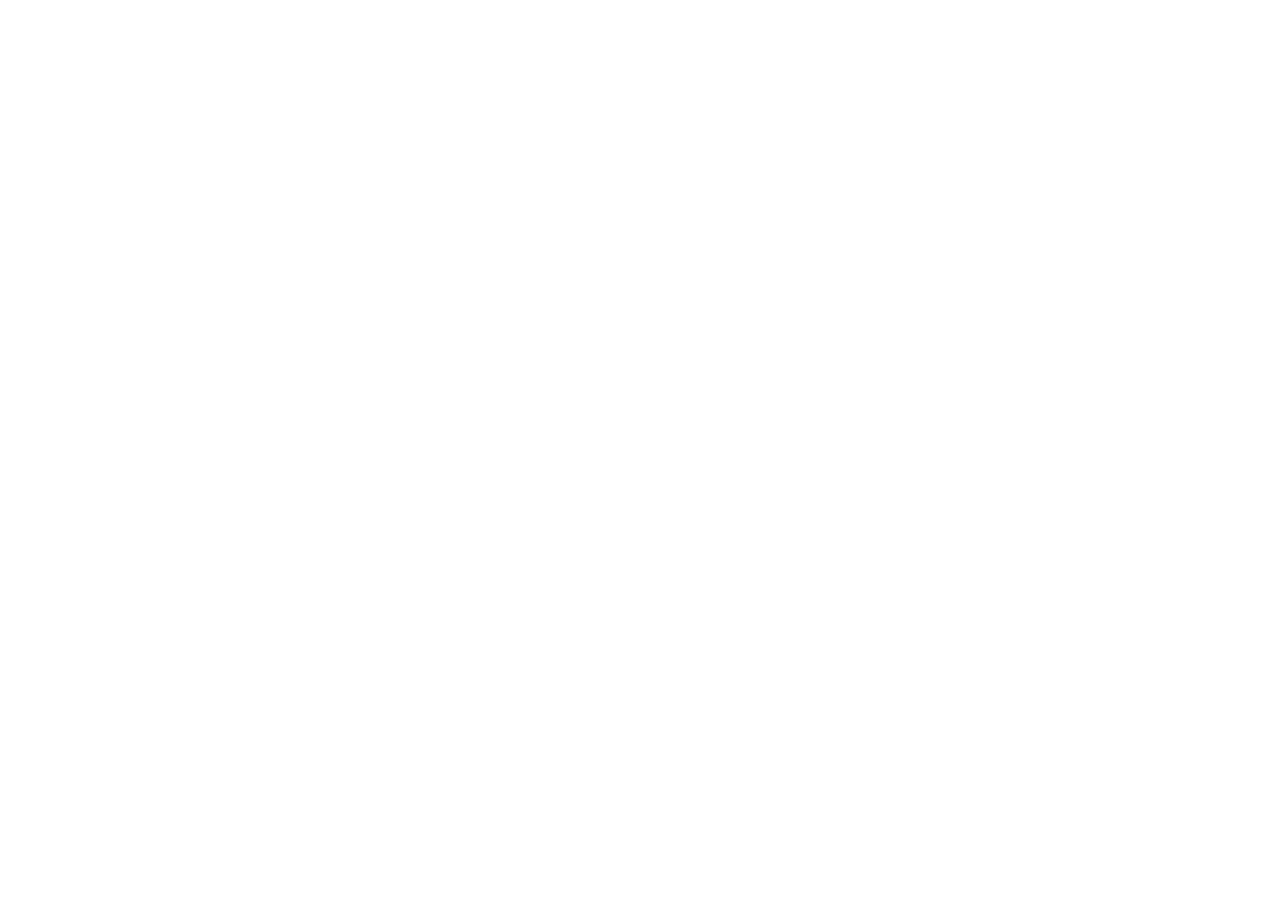
==== practice-session/index.html @ 36ded8b6 "Initial commit" ====
<!DOCTYPE html>
<html lang="en">

<head>
    <meta charset="UTF-8">
    <meta http-equiv="X-UA-Compatible" content="IE=edge">
    <meta name="viewport" content="width=device-width, initial-scale=1.0">
    <title>My Favorite Plant</title>
    <!--Exercise 6: Insert a link tag to stylesheet-->
   
</head>

<body>
    <main>
        <!--Exercise 1: Write your favorite plant in an h1 tag-->
        
        <!--Exercise 2: Add an image of your favorite plant-->
        
        <!--Exercise 3: Add a subheading  and a paragraph of text about your favorite plant-->
        
        <!--Exercise 4: Add another subheading  and a paragraph of text about your favorite plant-->
        
        <!--Exercise 5: Add another subheading  and a paragraph of text about your favorite plant-->
        


    </main>
</body>

</html>
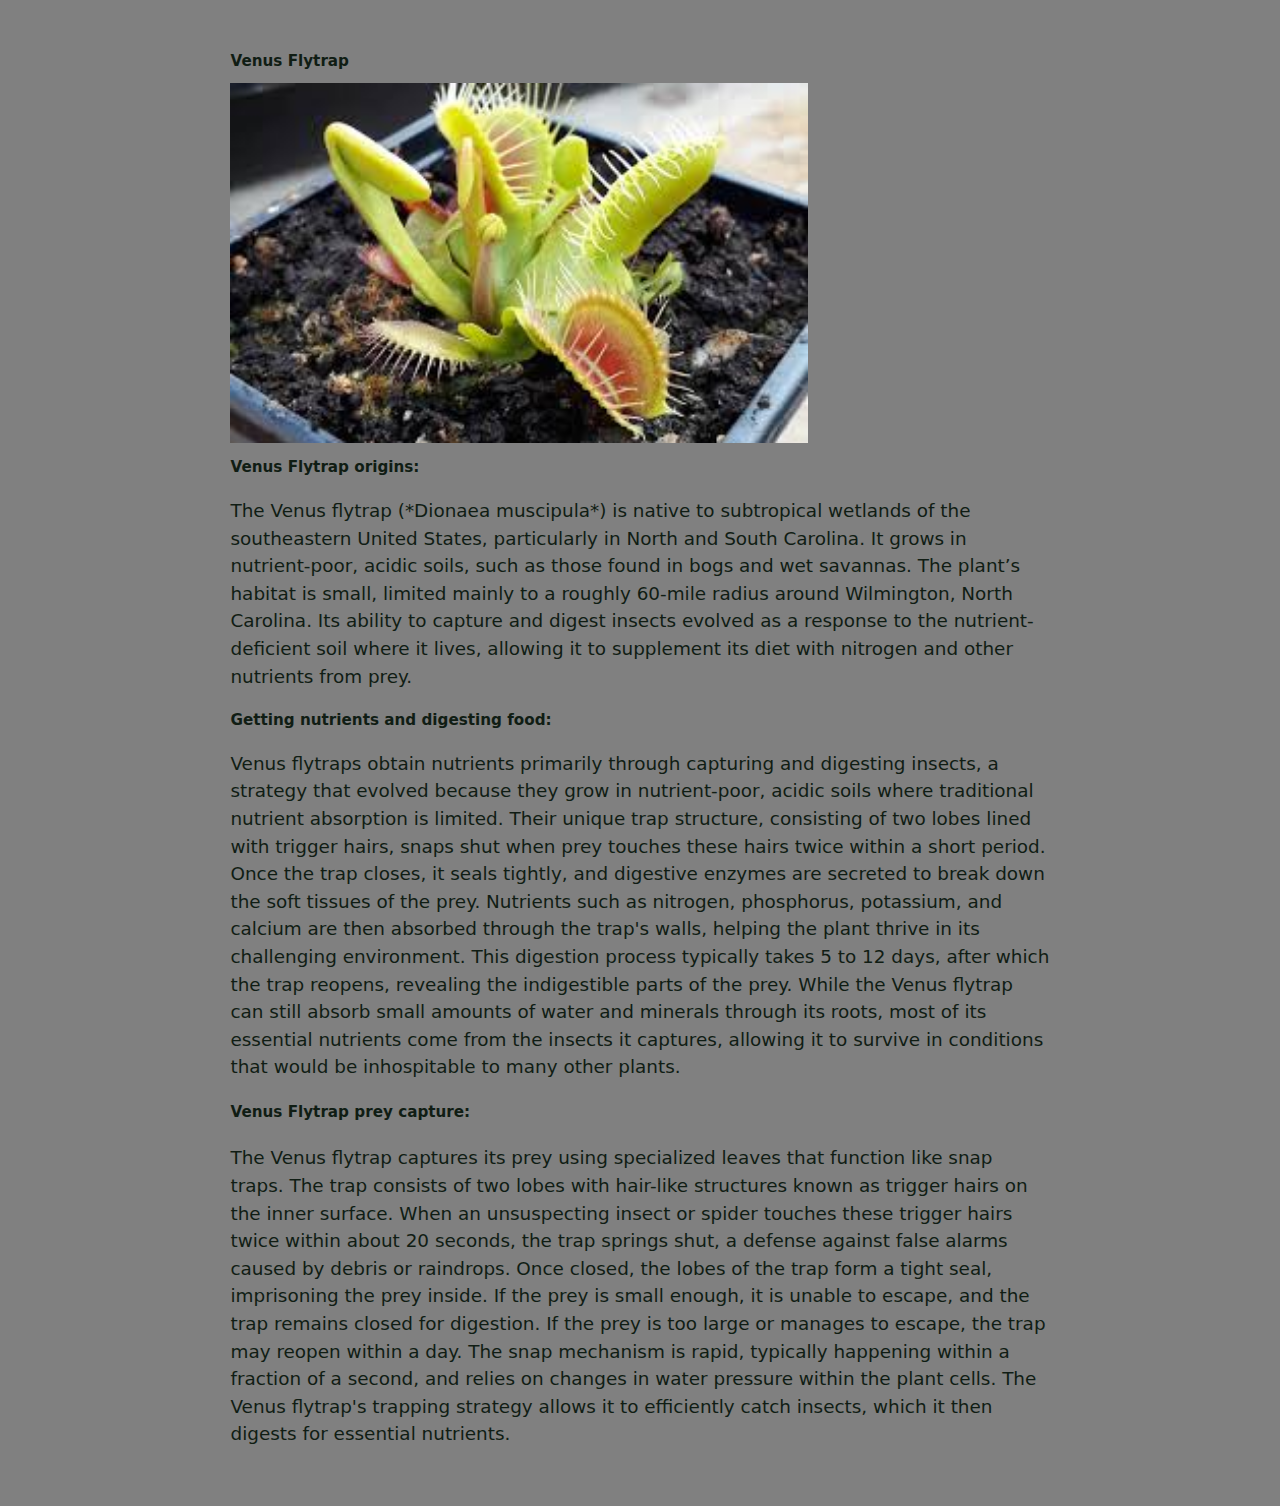
==== commit 37c79d2d: "submit" ====
--- a/practice-session/index.html
+++ b/practice-session/index.html
@@ -7,24 +7,29 @@
     <meta name="viewport" content="width=device-width, initial-scale=1.0">
     <title>My Favorite Plant</title>
     <!--Exercise 6: Insert a link tag to stylesheet-->
-   
+    <link rel = "stylesheet" href="style.css">
 </head>
 
 <body>
+    
     <main>
         <!--Exercise 1: Write your favorite plant in an h1 tag-->
-        
+       <h1>Venus Flytrap</h1>
         <!--Exercise 2: Add an image of your favorite plant-->
-        
+                <img src="download (3).jpeg" alt="Venus Flytrap">
         <!--Exercise 3: Add a subheading  and a paragraph of text about your favorite plant-->
-        
+        <h2>Venus Flytrap origins:</h2>
+        <p>The Venus flytrap (*Dionaea muscipula*) is native to subtropical wetlands of the southeastern United States, particularly in North and South Carolina. It grows in nutrient-poor, acidic soils, such as those found in bogs and wet savannas. The plant’s habitat is small, limited mainly to a roughly 60-mile radius around Wilmington, North Carolina. Its ability to capture and digest insects evolved as a response to the nutrient-deficient soil where it lives, allowing it to supplement its diet with nitrogen and other nutrients from prey.</p>
         <!--Exercise 4: Add another subheading  and a paragraph of text about your favorite plant-->
-        
+        <h3>Getting nutrients and digesting food:</h3>
+        <p>Venus flytraps  obtain nutrients primarily through capturing and digesting insects, a strategy that evolved because they grow in nutrient-poor, acidic soils where traditional nutrient absorption is limited. Their unique trap structure, consisting of two lobes lined with trigger hairs, snaps shut when prey touches these hairs twice within a short period. Once the trap closes, it seals tightly, and digestive enzymes are secreted to break down the soft tissues of the prey. Nutrients such as nitrogen, phosphorus, potassium, and calcium are then absorbed through the trap's walls, helping the plant thrive in its challenging environment. This digestion process typically takes 5 to 12 days, after which the trap reopens, revealing the indigestible parts of the prey. While the Venus flytrap can still absorb small amounts of water and minerals through its roots, most of its essential nutrients come from the insects it captures, allowing it to survive in conditions that would be inhospitable to many other plants.</p>
         <!--Exercise 5: Add another subheading  and a paragraph of text about your favorite plant-->
-        
+       <h4>Venus Flytrap prey capture:</h4>
+       <p>The Venus flytrap  captures its prey using specialized leaves that function like snap traps. The trap consists of two lobes with hair-like structures known as trigger hairs on the inner surface. When an unsuspecting insect or spider touches these trigger hairs twice within about 20 seconds, the trap springs shut, a defense against false alarms caused by debris or raindrops. Once closed, the lobes of the trap form a tight seal, imprisoning the prey inside. If the prey is small enough, it is unable to escape, and the trap remains closed for digestion. If the prey is too large or manages to escape, the trap may reopen within a day. The snap mechanism is rapid, typically happening within a fraction of a second, and relies on changes in water pressure within the plant cells. The Venus flytrap's trapping strategy allows it to efficiently catch insects, which it then digests for essential nutrients.</p>
 
 
     </main>
+
 </body>
 
 </html>--- a/practice-session/style.css
+++ b/practice-session/style.css
@@ -0,0 +1,35 @@
+body {
+    margin: 0;
+    font-family: system-ui, sans-serif;
+    font-size: 1.15rem;
+    line-height: 1.5;
+    color: #101d14;
+    background: gray;
+    background-size: cover;
+}
+
+main {
+    width: min(70ch, 100% - 4rem);
+    margin-inline: auto;
+    padding: 40px;
+    background-color: gray;
+}
+
+img, video {
+    max-width: 100%;
+    max-width: 200%;
+    display: block;
+    height: 40vh;
+}
+
+h1,h2,h3,h4,h5,h6 {
+
+    font-family: system-ui, sans-serif;
+    font-size: 0.95rem;
+}
+
+whole {
+    max-width: fit-content;
+    margin-left: auto;
+    margin-right: auto;
+}